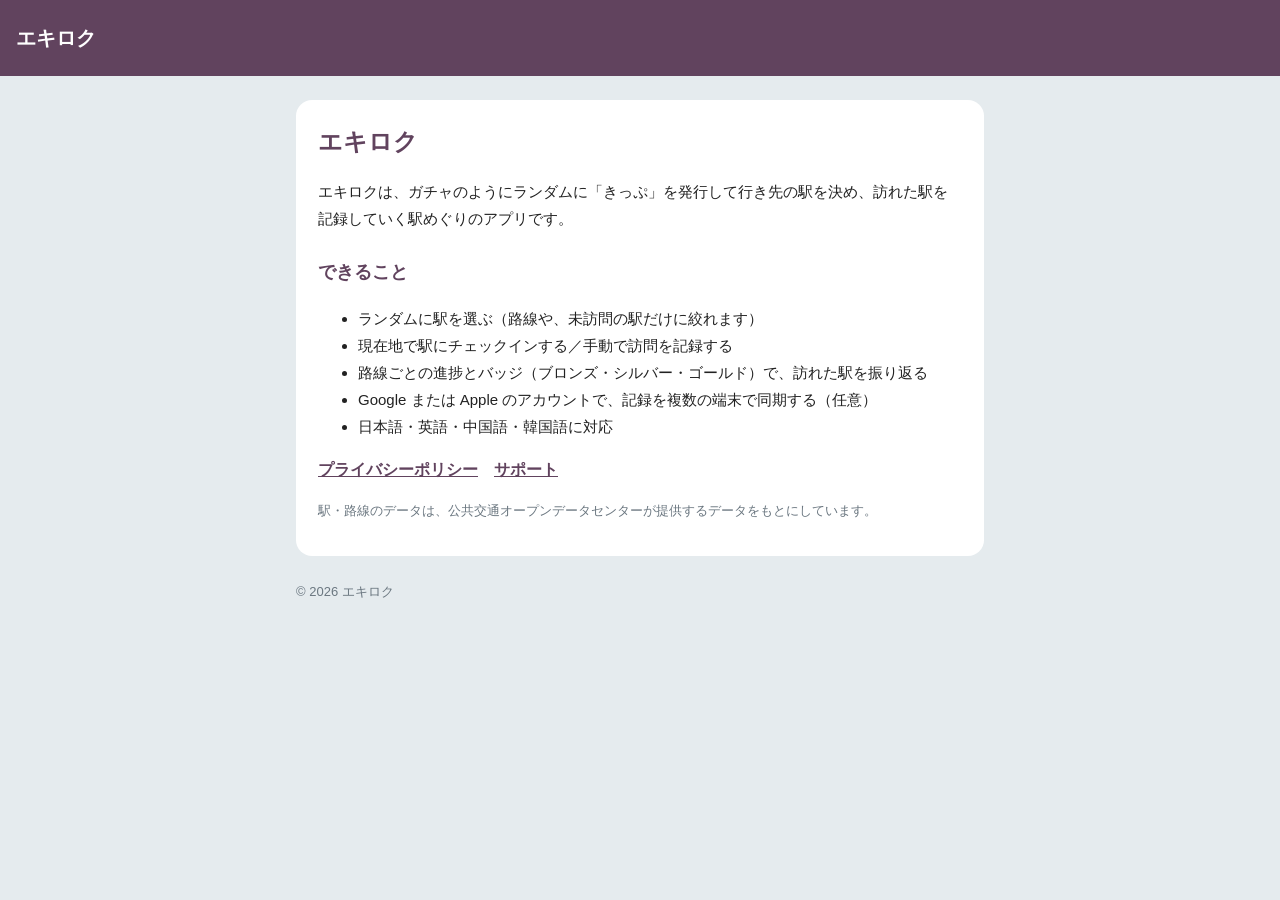
==== index.html @ d9cc69ba "Add files via upload" ====
<!doctype html>
<html lang="ja"><head><meta charset="utf-8"><meta name="viewport" content="width=device-width,initial-scale=1">
<title>エキロク</title><meta name="description" content="エキロクは、ランダムに選んだ駅を訪ねて記録する、駅めぐりのアプリです。"><link rel="stylesheet" href="style.css"></head>
<body>
<header><a href="./">エキロク</a></header>
<main>
<div class="card">
<h1>エキロク</h1>
<p>エキロクは、ガチャのようにランダムに「きっぷ」を発行して行き先の駅を決め、訪れた駅を記録していく駅めぐりのアプリです。</p>
<h2>できること</h2>
<ul>
<li>ランダムに駅を選ぶ（路線や、未訪問の駅だけに絞れます）</li>
<li>現在地で駅にチェックインする／手動で訪問を記録する</li>
<li>路線ごとの進捗とバッジ（ブロンズ・シルバー・ゴールド）で、訪れた駅を振り返る</li>
<li>Google または Apple のアカウントで、記録を複数の端末で同期する（任意）</li>
<li>日本語・英語・中国語・韓国語に対応</li>
</ul>
<p><nav><a href="privacy.html">プライバシーポリシー</a><a href="support.html">サポート</a></nav></p>
<p class="muted">駅・路線のデータは、公共交通オープンデータセンターが提供するデータをもとにしています。</p>
</div>
</main>
<footer>&copy; 2026 エキロク</footer>
</body></html>
---- style.css ----
:root{--ink:#61435E;--bg:#E5EBEE;--card:#fff;--muted:#6b7780}
*{box-sizing:border-box}
body{margin:0;background:var(--bg);color:#222;font-family:-apple-system,BlinkMacSystemFont,"Hiragino Sans","Noto Sans JP",sans-serif;line-height:1.8}
header{background:var(--ink);color:#fff;padding:20px 16px}
header a{color:#fff;text-decoration:none;font-weight:700;font-size:20px}
main{max-width:720px;margin:24px auto;padding:0 16px}
.card{background:var(--card);border-radius:16px;padding:20px 22px;margin-bottom:16px}
h1{color:var(--ink);font-size:24px;margin:0 0 8px}
h2{color:var(--ink);font-size:18px;margin:24px 0 6px}
p,li{font-size:15px}
.muted{color:var(--muted);font-size:13px}
nav a{color:var(--ink);margin-right:16px;font-weight:600}
footer{max-width:720px;margin:8px auto 32px;padding:0 16px;color:var(--muted);font-size:13px}
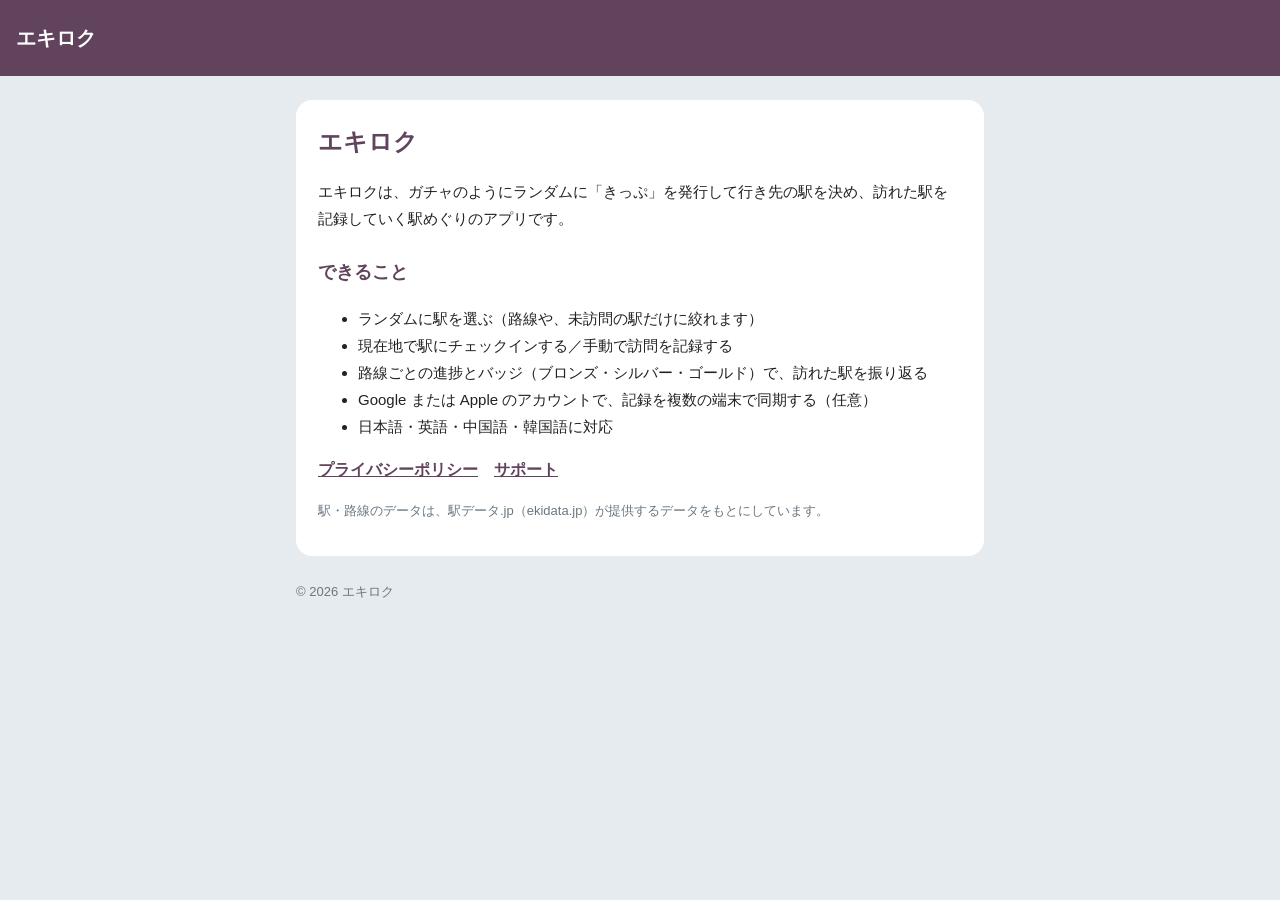
==== commit c702748a: "Update data source attribution in index.html" ====
--- a/index.html
+++ b/index.html
@@ -16,7 +16,7 @@
 <li>日本語・英語・中国語・韓国語に対応</li>
 </ul>
 <p><nav><a href="privacy.html">プライバシーポリシー</a><a href="support.html">サポート</a></nav></p>
-<p class="muted">駅・路線のデータは、公共交通オープンデータセンターが提供するデータをもとにしています。</p>
+<p class="muted">駅・路線のデータは、駅データ.jp（ekidata.jp）が提供するデータをもとにしています。</p>
 </div>
 </main>
 <footer>&copy; 2026 エキロク</footer>
